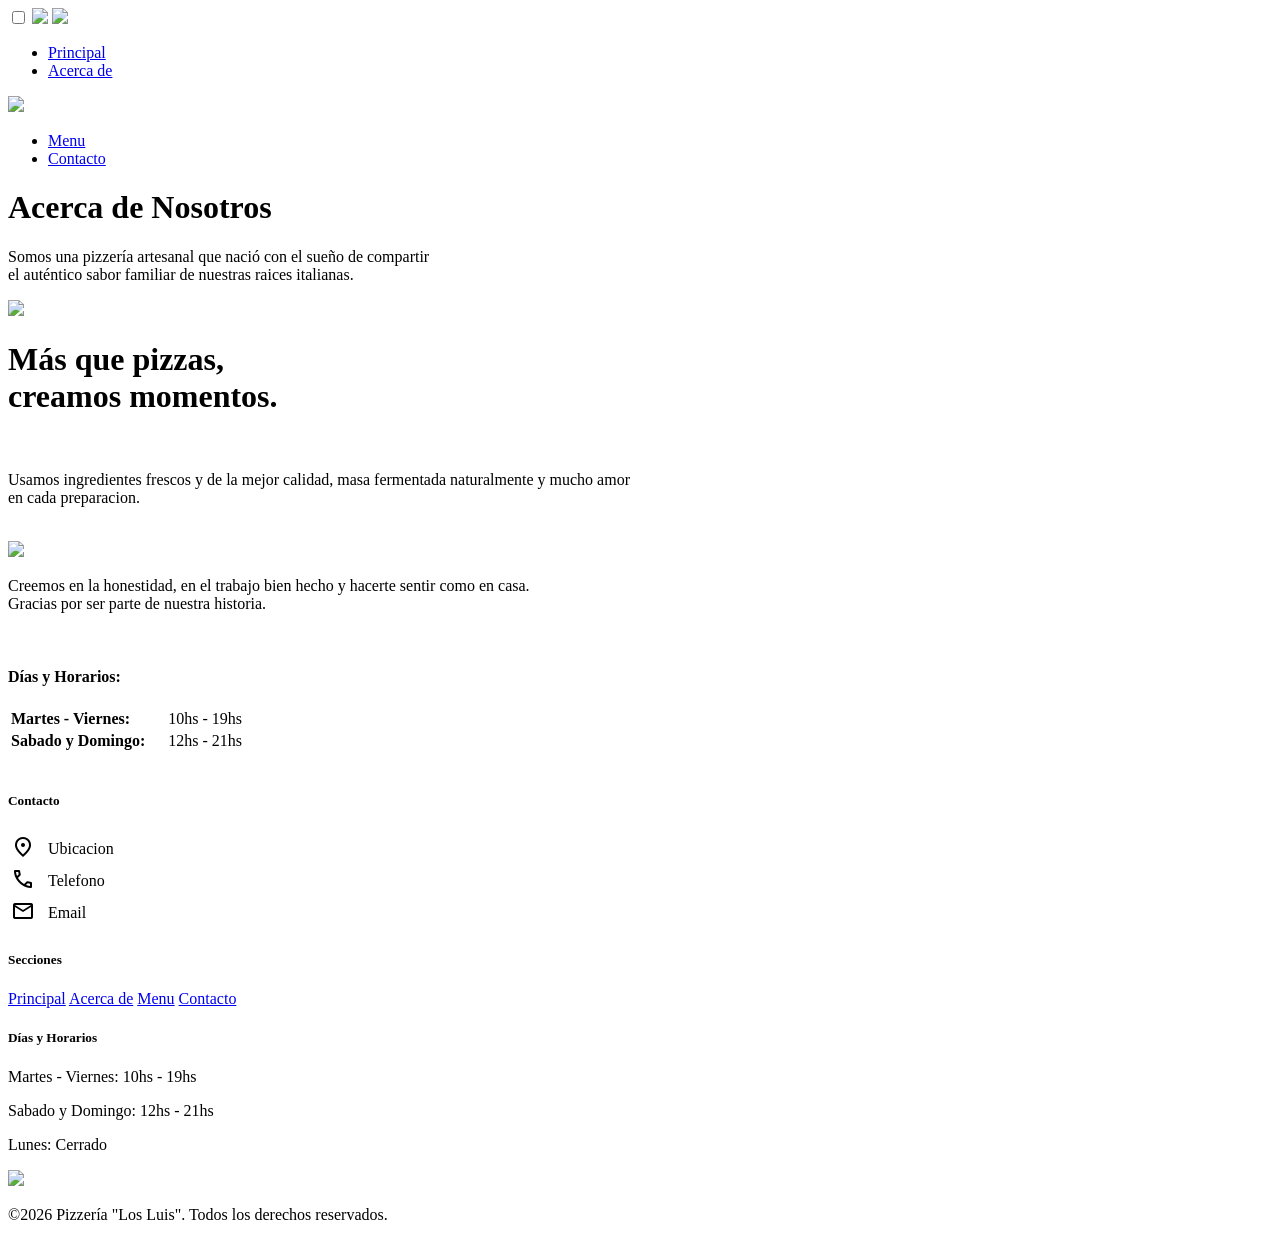
==== about.html @ b1d463f9 "Página Acerca del servicio Breve descripción del servicio. Breve detalle del proceso de la preparac" ====
<!DOCTYPE html>
<html lang="en">
<head>
    <meta charset="UTF-8">
    <meta name="viewport" content="width=device-width, initial-scale=1.0">
    <link rel="stylesheet" href="CSS/principal.css">
    <link rel="stylesheet" href="CSS/about.css">
    <link rel="stylesheet" href="https://fonts.googleapis.com/css2?family=Bebas+Neue&family=Poppins:wght@300;400;500;600;700&display=swap">
    <link rel="stylesheet" href="https://fonts.googleapis.com/css2?family=Material+Symbols+Outlined"/>
    <title>Acerca de</title>
</head>
<body>
<header>
    <input type="checkbox" id="valido">
      <label class="btnBurger" for="valido"><img src="Contenido/menu-burger.png" class="imgMenu"></label>
      <label class="elementLogo" for="valido"><img class="imgLogo" src="Contenido/logoLosLuis.png"></label>
    <div class="divTotal"> 
        <div class="divTotalIntern">
            <div class="divSec">
        <ul>
            <li><a href="index.html">Principal</a></li>
            <li><a href="about.html">Acerca de</a></li>
        </ul>
    </div>
    <div class="divSec2"> 
        <img class="imgLogo" src="Contenido/logoLosLuis.png">
    </div>
    <div class="divSec3">
        <ul>
            <li><a href="menu.html">Menu</a></li>
            <li><a href="contact.html">Contacto</a></li>
        </ul>
    </div>
        </div>
        
    </div>
</header>

<main>
<div class="divAbout">
<h1>Acerca de Nosotros</h1>
<p>Somos una pizzería artesanal que nació con el sueño de compartir<br>
    el auténtico sabor familiar de nuestras raices italianas.
</p>
</div>

<div class="divAboutGeneral">
    <div class="divAboutIntern" style="padding: 0;">
        <img src="Contenido/proceso.png">
    </div>
    <div class="divAboutIntern">
        <h1>Más que pizzas,<br>creamos momentos.</h1>
        <br>
        <p>Usamos ingredientes frescos y de la mejor calidad,
        masa fermentada naturalmente y mucho amor<br> 
        en cada preparacion.
        </p>
        <br>
        <div class="divAboutIntegral">
            <img src="Contenido/comunidad.png">
            <p>
                Creemos en la honestidad, en el trabajo
                bien hecho y hacerte sentir como en casa.<br>
                Gracias por ser parte de nuestra historia.
            </p>
        </div>
        <br>
        <div class="divHours">
        <h4>Días y Horarios:</h4>
        <table>
            <tr>
                <td style="font-weight: bold; padding-right: 20px;">Martes - Viernes:</td>
                <td>10hs - 19hs</td>
            </tr>
            <tr>
                <td style="font-weight: bold; padding-right: 20px;">Sabado y Domingo:</td>
                <td>12hs - 21hs</td>
            </tr>
        </table>

        </div>
        
    </div>
</div>
<br> 
<div class="divFinal">
        <div class="divFinalBlocks">
            <div class="divFinalIntern">
            <h5>Contacto</h5>
        <table>
            <tr>
                <td style="padding-right: 10px;"><span class="material-symbols-outlined">location_on</span></td>
                <td>Ubicacion</td>
            </tr>
            <tr>
                <td><span class="material-symbols-outlined">call</span></td>
                <td>Telefono</td>
            </tr>
            <tr>
                <td><span class="material-symbols-outlined">mail</span></td>
                <td>Email</td>
            </tr>
        </table>    
        </div>
        <div class="divFinalIntern">
        <h5>Secciones</h5>
            <a href="index.html">Principal</a>
            <a href="about.html">Acerca de</a>
            <a href="menu.html">Menu</a>
            <a href="contact.html">Contacto</a> 
        </div>
        <div class="divFinalIntern">
        <h5>Días y Horarios</h5>
        <p>Martes - Viernes: 10hs -  19hs</p>
        <p>Sabado y Domingo: 12hs - 21hs</p>
        <p>Lunes: Cerrado</p>    
        </div>
        <div class="divFinalIntern">
        <img src="Contenido/logoLosLuis.png">    
        </div>
        
    </div>
    <p id="descript">©2026 Pizzería "Los Luis". Todos los derechos reservados.</p>
        </div>

</main>
</body>

</html>
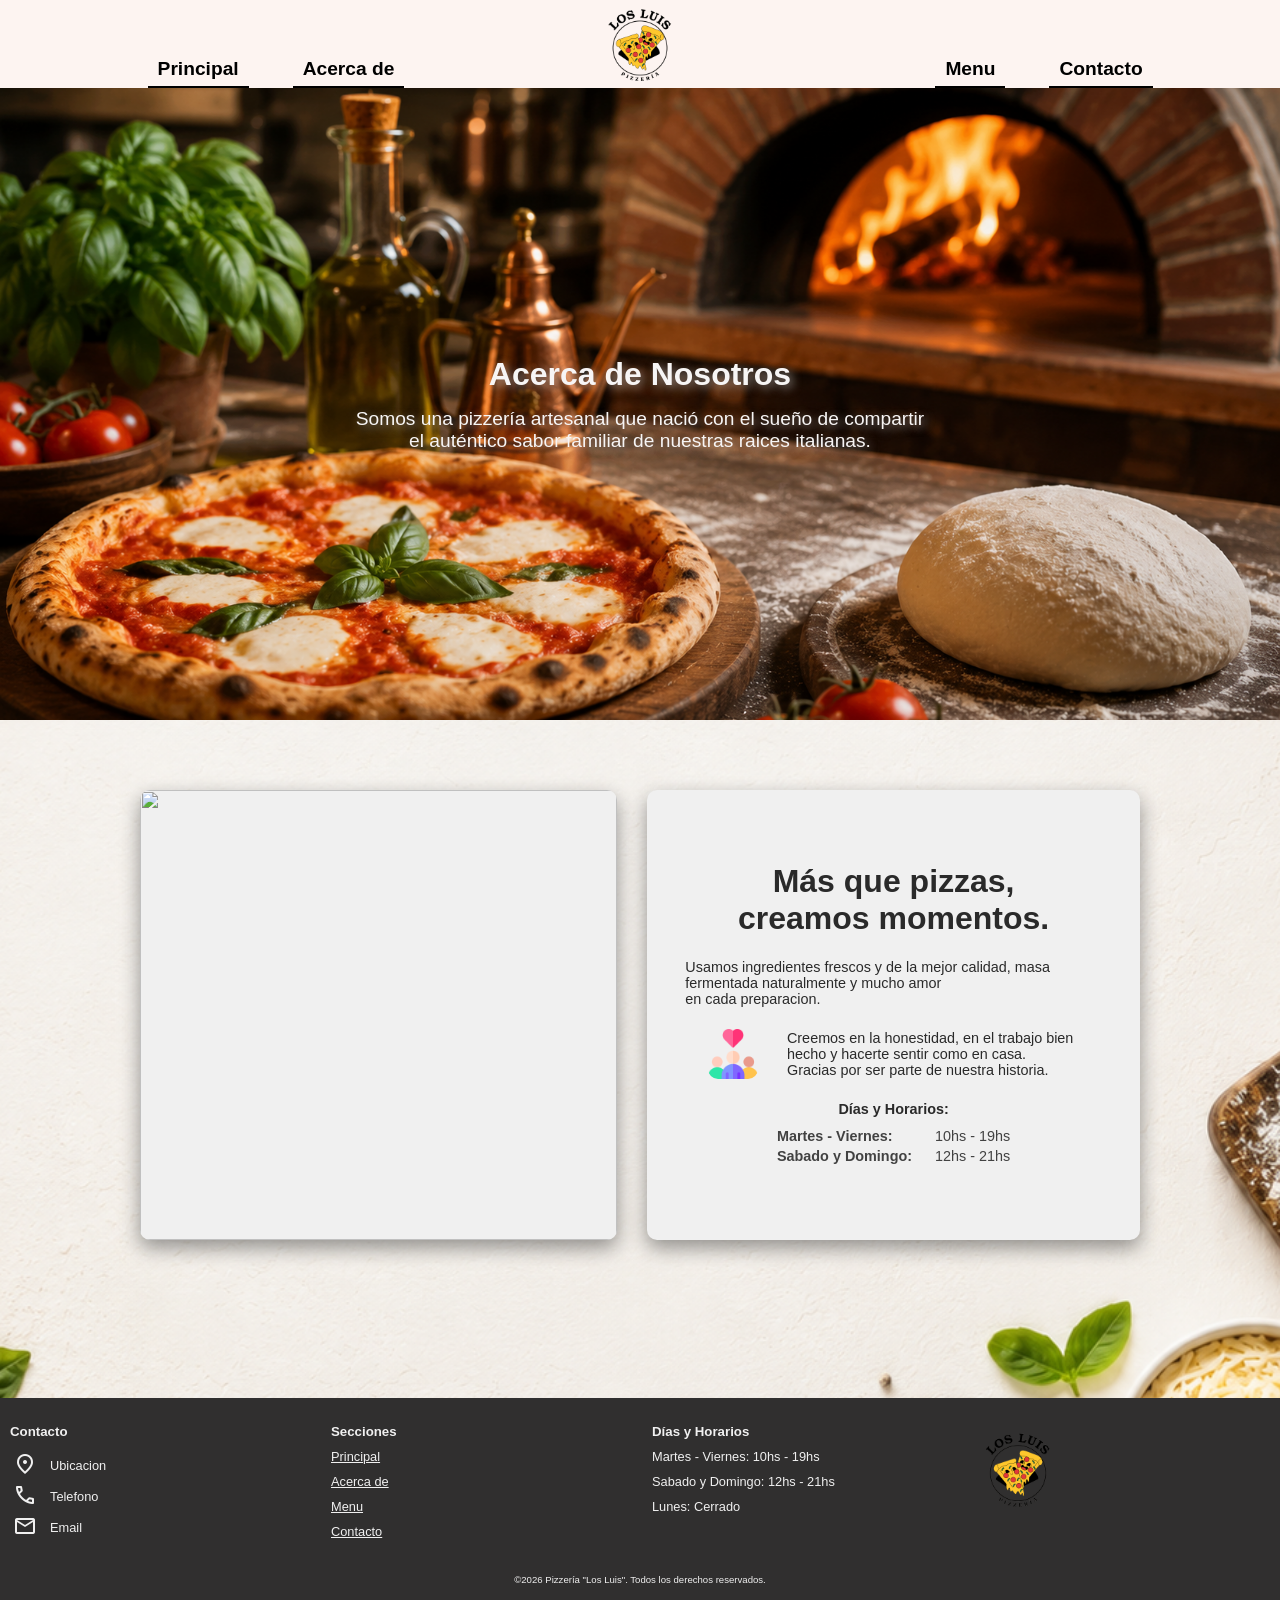
==== commit 1b7b7c1f: "cambios de direccion imagen" ====
--- a/about.html
+++ b/about.html
@@ -12,8 +12,8 @@
 <body>
 <header>
     <input type="checkbox" id="valido">
-      <label class="btnBurger" for="valido"><img src="Contenido/menu-burger.png" class="imgMenu"></label>
-      <label class="elementLogo" for="valido"><img class="imgLogo" src="Contenido/logoLosLuis.png"></label>
+      <label class="btnBurger" for="valido"><img src="contenido/menu-burger.png" class="imgMenu"></label>
+      <label class="elementLogo" for="valido"><img class="imgLogo" src="contenido/logoLosLuis.png"></label>
     <div class="divTotal"> 
         <div class="divTotalIntern">
             <div class="divSec">
@@ -23,7 +23,7 @@
         </ul>
     </div>
     <div class="divSec2"> 
-        <img class="imgLogo" src="Contenido/logoLosLuis.png">
+        <img class="imgLogo" src="contenido/logoLosLuis.png">
     </div>
     <div class="divSec3">
         <ul>
@@ -46,7 +46,7 @@
 
 <div class="divAboutGeneral">
     <div class="divAboutIntern" style="padding: 0;">
-        <img src="Contenido/proceso.png">
+        <img src="contenido/proceso.png">
     </div>
     <div class="divAboutIntern">
         <h1>Más que pizzas,<br>creamos momentos.</h1>
@@ -57,7 +57,7 @@
         </p>
         <br>
         <div class="divAboutIntegral">
-            <img src="Contenido/comunidad.png">
+            <img src="contenido/comunidad.png">
             <p>
                 Creemos en la honestidad, en el trabajo
                 bien hecho y hacerte sentir como en casa.<br>
@@ -116,7 +116,7 @@
         <p>Lunes: Cerrado</p>    
         </div>
         <div class="divFinalIntern">
-        <img src="Contenido/logoLosLuis.png">    
+        <img src="contenido/logoLosLuis.png">    
         </div>
         
     </div>
--- a/CSS/principal.css
+++ b/CSS/principal.css
@@ -0,0 +1,644 @@
+*{
+    margin:0;
+    box-sizing: border-box;
+}
+
+
+
+header{
+    width:100%;
+    min-height:88px;
+    z-index: 1000;
+    background-color: #f7f5f5;
+}
+
+.divSec{
+    align-self: flex-end;
+    min-height:88px;
+    width: 100%;
+    display: flex;
+    justify-content: center;
+    align-items:flex-end;
+}
+
+.divSec ul{
+    list-style:none;
+}
+
+.divSec ul li{
+text-align: center;
+display: inline-block;
+margin-left: 20px;
+margin-right: 20px;
+}
+
+.divSec ul li a{
+    text-decoration-line: none;
+    display: block;
+    padding: 6px 10px 6px 10px;
+    border-top-left-radius: 6px;
+    border-top-right-radius: 6px;
+    text-decoration-line: none;
+    font-family: 'Poppins', sans-serif;
+    font-size:1.2rem;
+    font-weight: 600;
+    color:black;
+    border-bottom-color: black;
+    border-bottom-style:solid;
+    border-bottom-width:2px;
+    transition-duration: 0.3s ease all;
+}
+
+.divSec ul li a:hover{
+background-color: black;
+border-bottom-color:#f7f5f5;
+color:#f7f5f5;
+}
+
+
+.divSec2{
+    width: 50%;
+    display: flex;
+    justify-content: center;
+    align-items: center;
+}
+.divSec3{
+    width: 100%;
+    min-height: 88px;
+    display: flex;
+    justify-content: center;
+    align-items: flex-end;
+}
+
+.divSec3 ul{
+    list-style:none;
+}
+
+.divSec3 ul li{
+text-align: center;
+display: inline-block;
+margin-left: 20px;
+margin-right: 20px;
+}
+
+.divSec3 ul li a{
+    display: block;
+    padding: 6px 10px 6px 10px;
+    border-top-left-radius: 6px;
+    border-top-right-radius: 6px;
+    text-decoration-line: none;
+    font-family: 'Poppins', sans-serif;
+    font-size:1.2rem;
+    font-weight: 600;
+    color:black;
+    border-bottom-color: black;
+    border-bottom-style:solid;
+    border-bottom-width:2px;
+    transition-duration: 0.3s ease all;
+}
+
+.divSec3 ul li a:hover{
+background-color: black;
+border-bottom-color:#f7f5f5;
+color:#f7f5f5;
+}
+
+
+.imgLogo{
+width: 88px;
+height: 88px;
+}
+
+.divPrincipal{
+    width: 600px;
+    min-height: 400px;
+    margin-left: 150px;
+    display: flex;
+    flex-direction: column;
+    gap:20px;
+    justify-content: center;
+    align-items: flex-start;
+    font-family: 'Bebas Neue', sans-serif;
+    color:#f7f5f5;
+    text-shadow: 3px 3px 10px rgba(0, 0, 0, 0.6);
+}
+
+.divPrincipal p{
+    font-size: 1.2rem;
+    font-family: 'Poppins', sans-serif;
+}
+
+.btnMenu{
+    text-decoration: none;
+    font-size: 1.1rem;
+    font-family: 'Poppins', sans-serif;
+    background-color: #D84315;
+    color:#f7f5f5;
+    padding: 4px 6px 4px 6px;
+    border-style: double;
+    border-width: 4px;
+    border-color: #f7f5f5;
+    border-radius: 10px;
+    transition-duration: 0.3s;
+}
+
+.btnMenu:hover{
+    background-color: #f7f5f5;
+    border-color: #D84315;
+    color:#D84315;
+}
+
+.divPrincipalIntern{  
+    display: flex;
+    flex-direction: row;
+    gap:20px;
+    justify-content: center;
+    align-items: center;
+}
+
+.divPrincipalIntern a{
+    transition-duration: 0.3s ease all;
+}
+
+.divPrincipalIntern a:hover{
+    transform: scale(1.1);
+}
+
+.divPrincipalIntern img{
+    width:50px;
+    height: 50px;
+}
+
+
+main{
+    background-image: url(Fondos/fondoGeneral.png);
+    background-repeat: no-repeat;
+    background-position: center;
+    background-size: cover;
+    min-height: calc(100vh - 88px);
+    display: flex;
+    justify-content: center;
+    align-items: center;
+    flex-direction: column;
+    gap:20px;
+}
+
+h2{
+color:#D84315;
+font-family: 'Poppins', sans-serif;
+}
+
+.divIndex{
+    width: 100%;
+    min-height: calc(80vh - 88px);
+    background-image: url(Fondos/fondoPrincipal.png);
+    background-repeat: no-repeat;
+    background-position: center;
+    display: flex;
+    justify-content: flex-start;
+    align-items: center;
+}
+
+.divCaract{
+    display: flex;
+    flex-direction: row;
+    gap:30px;
+    width: 1000px;
+    min-height: 400px;
+    justify-content: center;
+    align-items: center;
+    margin-bottom: 100px;
+}
+
+.divCaractIntern{
+    background-color:#f0f0f0;
+    border-radius: 10px;
+    display: flex;
+    flex-direction: column;
+    gap:4px;
+    width:300px;
+    min-height: 400px;
+    padding: 10px;
+    justify-content: center;
+    align-items: center;
+    text-align: center;
+    box-shadow: 0 8px 20px rgba(0, 0, 0, 0.40);
+}
+
+.divCaractIntern img{
+    width: 240px;
+    height: 220px;
+    border-radius: 20px;
+}
+
+.divCaractIntern p{
+    font-family: 'Poppins', sans-serif;
+    font-size: 1rem;
+}
+
+.divCaractIntern h3{
+    font-family: 'Poppins', sans-serif;
+    font-size: 1rem;
+}
+
+.divFinal{
+    width:100%;
+    background-color: rgb(48, 47, 47);
+    min-height: 200px;
+    display: flex;
+    flex-direction: column;
+    justify-content: center;
+    align-items: center;
+    gap:10px;
+    font-family: 'Poppins', sans-serif;
+    color: #f0f0f0;
+}
+
+.divFinalBlocks{
+    width:100%;
+    min-height: 140px;
+    display: flex;
+    flex-direction: row;
+    justify-content: center;
+    align-items: flex-start;
+    margin-top: 20px;
+    margin-bottom: 6px;
+    gap:4px;
+}
+
+
+.divFinalIntern{
+    display: flex;
+    flex-direction: column;
+    gap:10px;   
+    width:100%;
+    min-height: 100px;
+    align-items: flex-start;
+    justify-content: center;
+    margin-left: 10px;
+    font-family: 'Poppins',sans-serif;
+    padding: 6px 0 6px 0;
+}
+
+.divFinalIntern a{
+    font-size: 0.8rem;
+    color:#f0f0f0;
+}
+
+.divFinalIntern p{
+    font-size: 0.8rem;
+}
+
+.divFinalIntern table{
+    font-size: 0.8rem;
+}
+
+.divFinalIntern img{
+    width:90px;
+    height:90px;
+}
+
+#descript{
+font-size: 0.6rem;
+margin-bottom: 20px;
+}
+
+.divTotal{
+  background-color: #fdf4f1;
+display: flex;
+width:100%;
+min-height: 88px;
+    flex-direction: row;
+    justify-content: center;
+    align-items: center;
+}
+
+.divTotalIntern{
+    display: flex;
+width:100%;
+min-height: 88px;
+    flex-direction: row;
+    justify-content: center;
+    align-items: center;
+}
+
+
+.btnBurger{
+    display: none;
+}
+
+header input[type="checkbox"]{
+        display: none;
+    }
+
+
+.elementLogo{
+    display: none;
+}
+
+@media (max-width:768px){
+   header  input[type="checkbox"]:not(:checked) ~ .divTotal {
+        transform: translateX(-200%);
+      }
+
+   header input[type="checkbox"]:checked ~ .divTotal {
+        transform: translateX(0%);
+      }
+
+    header input[type="checkbox"]:not(:checked) ~ .btnBurger{
+        position: relative;
+    }
+
+    header input[type="checkbox"]:checked ~ .btnBurger{
+     transform: translateX(250%) rotate(180deg);   
+     border-color:#fd7e08;
+    background-color: #ffc58e;
+    }
+
+      header input[type="checkbox"]{
+        display:none;
+    }
+
+    header{
+        display: flex;
+        flex-direction: row;
+        justify-content: flex-start;
+        align-items: center;
+    }
+
+      .btnBurger{
+        border-style: solid;
+        border-color:#D84315;
+        border-width: 1px;
+        border-radius: 6px;
+        width: 44px;
+        height: 44px;
+        margin-left: 20px;
+        background-color: #fcd8cd;
+        display: block;
+        position: fixed;
+        padding: 0.5em;
+  z-index: 9999;
+  transition: 0.3s;
+}
+
+
+
+
+    .divSec ul li a{
+        font-size: 0.5rem;
+    }
+
+    .divTotal{
+        position: fixed;
+        width: 54%;
+        height: 60%;
+        flex-direction: column;
+        justify-content: flex-start;
+        gap:10px;
+        align-items: center;
+        z-index: 1000;
+        top:0;
+        left:0;
+        right:0;
+        bottom: 0;
+    }
+
+    .divTotalIntern{
+        margin-top: 40%;
+        display: flex;
+        width:100%;
+    height: 60%;
+    flex-direction: column;
+    justify-content: center;
+    align-items: center;
+}
+
+    .divSec{
+    align-self: center;
+    min-height:15%;
+    gap:0;
+    display: flex;
+    justify-content: center;
+    align-items:center;
+}
+
+.divSec ul{
+    width: 100%;
+    list-style:none;
+    display: block;
+    padding: 0;
+    margin: 0;
+}
+
+.divSec ul li{
+text-align: center;
+padding: 0;
+width:100%;
+margin-bottom: 10px;
+margin-top: 10px;
+margin-left: 0;
+margin-right: 0;
+}
+
+.divSec ul li a{
+    box-sizing: border-box; /* SIRVE PARA EVITAR DESBORDE */
+    display: block;
+    padding: 8px 10px 8px 10px;
+    border-top-left-radius: 0;
+    border-top-right-radius: 0;
+    font-size:1rem;
+}
+
+
+
+.divSec2{
+    display: none;
+}
+.divSec3{
+    width: 100%;
+    min-height: 15%;
+    display: flex;
+    justify-content: center;
+    align-items: center;
+}
+
+.divSec3 ul{
+    width:100%;
+    list-style:none;
+    display: block;
+    padding: 0;
+    margin:0;
+}
+
+.divSec3 ul li{
+text-align: center;
+margin-left: 0;
+margin-top: 10px;
+margin-bottom: 10px;
+width: 100%;
+margin-right: 0;
+}
+
+.divSec3 ul li a{
+    box-sizing: border-box;
+    display: block;
+    padding: 8px 10px 8px 10px;
+    border-top-left-radius: 0;
+    border-top-right-radius: 0;
+    font-size:1rem;
+}
+
+.elementLogo{
+    width: 60px;
+    height: 60px;
+    position: absolute;
+    left:70%;
+    background-color: #f7f5f5;
+    display: block;
+}
+
+.imgLogo{
+width: 60px;
+height: 60px;
+}
+
+
+/** COSAS A MODIFICAR **/
+.imgMenu{
+    width:26px;
+    height: 26px;
+}
+
+.divPrincipal{
+    width: 70%;
+    min-height: 80%;
+    margin-left: 4%;
+}
+
+
+.divPrincipal p{
+    font-size: 0.8rem;
+}
+
+/** COSAS A MODIFICAR **/
+/** ELIMINAR ELEMENTOS CSS QUE YA EXISTEN CON ANTERIORIDAD **/
+.btnMenu{
+    text-decoration: none;
+    font-size: 1rem;
+    
+    padding: 4px 6px 4px 6px;
+}
+
+
+.divPrincipalIntern{  
+    display: flex;
+    flex-direction: row;
+    gap:20px;
+    justify-content: center;
+    align-items: center;
+}
+
+
+
+
+.divPrincipalIntern img{
+    width:40px;
+    height: 40px;
+}
+/** NUEVO A MODIFICAR **/
+main{
+    background-image: url(Fondos/fondoGeneral.png);
+    background-repeat: no-repeat;
+    background-position: center;
+    background-size: cover;
+    min-height: calc(100vh - 88px);
+    display: flex;
+    justify-content: center;
+    align-items: center;
+    flex-direction: column;
+    gap:20px;
+}
+
+h2{
+color:#D84315;
+font-family: 'Poppins', sans-serif;
+}
+
+.divIndex{
+    width: 100%;
+    min-height: calc(80vh - 88px);
+    background-image: url(Fondos/fondoPrincipal.png);
+    background-repeat: no-repeat;
+    background-size: cover;
+    background-position: center;
+    display: flex;
+    justify-content: flex-start;
+    align-items: center;
+}
+
+.divCaract{
+    display: flex;
+    flex-direction: column;
+    gap:30px;
+    width: 90%;
+    justify-content: center;
+    align-items: center;
+    margin-bottom: 100px;
+}
+
+.divCaractIntern{
+    background-color:#f0f0f0;
+    border-radius: 10px;
+    display: flex;
+    flex-direction: column;
+    gap:4px;
+    width:80%;
+    padding: 10px;
+    justify-content: center;
+    align-items: center;
+    text-align: center;
+    box-shadow: 0 8px 20px rgba(0, 0, 0, 0.40);
+}
+
+.divCaractIntern img{
+    width: 80%;
+    height:210px;
+    border-radius: 20px; 
+}
+
+.divCaractIntern p{
+    font-family: 'Poppins', sans-serif;
+    font-size: 0.9rem;
+}
+
+.divCaractIntern h3{
+    font-family: 'Poppins', sans-serif;
+    font-size: 0.9rem;
+}
+
+
+.divFinalIntern a{
+    font-size: 0.7rem;
+    color:#f0f0f0;
+}
+
+.divFinalIntern p{
+    font-size: 0.7rem;
+}
+
+.divFinalIntern table, .divFinalIntern span{
+    font-size: 0.7rem;
+}
+
+.divFinalIntern img{
+    width:90px;
+    height:90px;
+}
+
+#descript{
+font-size: 0.6rem;
+margin-bottom: 20px;
+}
+
+}
--- a/CSS/about.css
+++ b/CSS/about.css
@@ -0,0 +1,169 @@
+.divAbout{
+    width: 100%;
+    min-height: calc(80vh - 88px);
+    background-image: url(Fondos/about.png);
+    background-repeat: no-repeat;
+    background-position: center;
+    background-size: cover;
+    display: flex;
+    flex-direction: column;
+    justify-content: center;
+    align-items: center;
+    font-family: 'Poppins', sans-serif;
+    gap:15px;
+    color:#f7f5f5;
+    text-shadow: 3px 3px 10px rgba(211, 211, 211, 0.6);
+}
+
+.divAbout h2{
+    color: #f7f5f5;
+}
+
+.divAbout p{
+    font-size: 1.2rem;
+    text-align: center;
+}
+
+main{
+    gap:70px;
+}
+
+.divAboutGeneral{
+    display: flex;
+    flex-direction: row;
+    gap:30px;
+    width: 1000px;
+    min-height: 450px;
+    font-family: 'Poppins', sans-serif;
+}
+
+.divAboutIntern{
+    display: flex;
+    flex-direction: column;
+    gap:2px;
+    background-color: #f0f0f0; 
+    width: 100%;
+    min-height: 400px;
+    padding:15px;
+    justify-content: center;
+    align-items: center;
+    text-align: center;
+    font-family: 'Poppins', sans-serif;
+    color:#2A2A2A;
+    border-radius: 10px;
+    box-shadow: 0 8px 20px rgba(0, 0, 0, 0.40);
+}
+
+.divAboutIntern p{
+    margin-left: 5%;
+    text-align: left;
+    font-size: 0.9rem;
+}
+
+.divAboutIntern img{
+    width: 100%;
+    height: 100%;
+    border-radius: 10px;
+}
+
+.divAboutIntegral{
+    display: flex;
+    flex-direction: row;
+    gap:10px;
+    justify-content: center;
+    align-items: center;
+    width:80%;
+}
+
+.divAboutIntegral img{
+    width:50px;
+    height: 50px;
+}
+
+.divHours{
+    display: flex;
+    text-align: left;
+    flex-direction: column;
+    gap:8px;
+    font-size: 0.9rem;
+}
+
+.divHours table tr td{
+    color:#424242;
+}
+
+.divHours h4{
+    text-align: center;
+}
+
+@media (max-width:768px){
+ .divAbout p{
+    font-size: 1.1rem;
+    text-align: left;
+    padding: 20px;
+ }   
+
+ .divAbout h2{
+    font-size: 0.9rem;
+ }
+
+
+ 
+
+
+main{
+    gap:70px;
+}
+
+.divAboutGeneral{
+    flex-direction: column;
+    gap:40px;
+    width: 90%; 
+}
+
+.divAboutIntern{ 
+    width: 100%;
+    min-height: 100%;
+    padding: 20px;
+}
+
+.divAboutIntern p{
+    margin-left: 0;
+    text-align: left;
+    font-size: 0.9rem;
+}
+
+.divAboutIntern h1{
+    font-size: 1.5rem;
+}
+
+.divAboutIntern img{
+    display:block;
+    width: 100%;
+    height:300px;
+    border-radius: 10px;
+}
+
+
+.divAboutIntegral{
+    flex-direction: row;
+    gap:20px;
+    width:100%;
+}
+
+.divAboutIntegral img{
+    width:50px;
+    height: 50px;
+}
+
+.divHours{
+    display: flex;
+    text-align: left;
+    flex-direction: column;
+    gap:8px;
+    font-size: 0.9rem;
+}
+
+
+
+}
